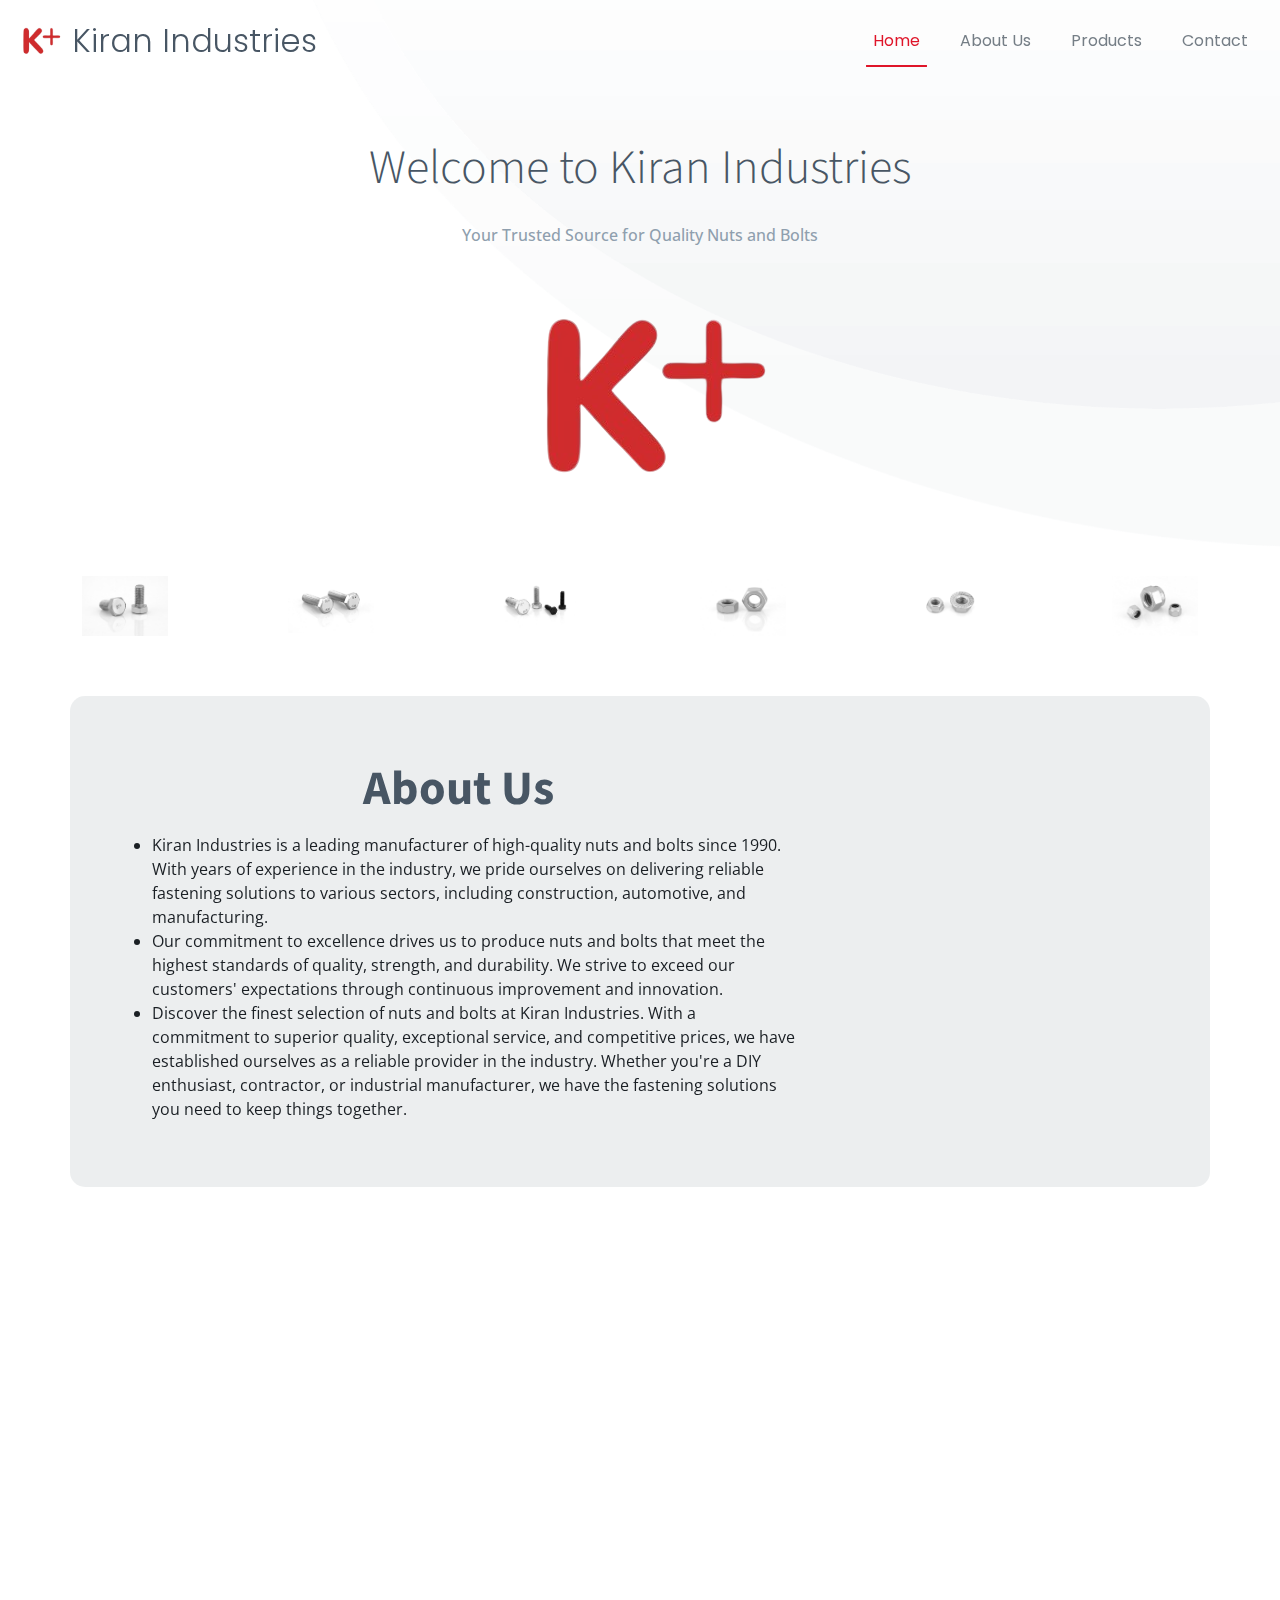
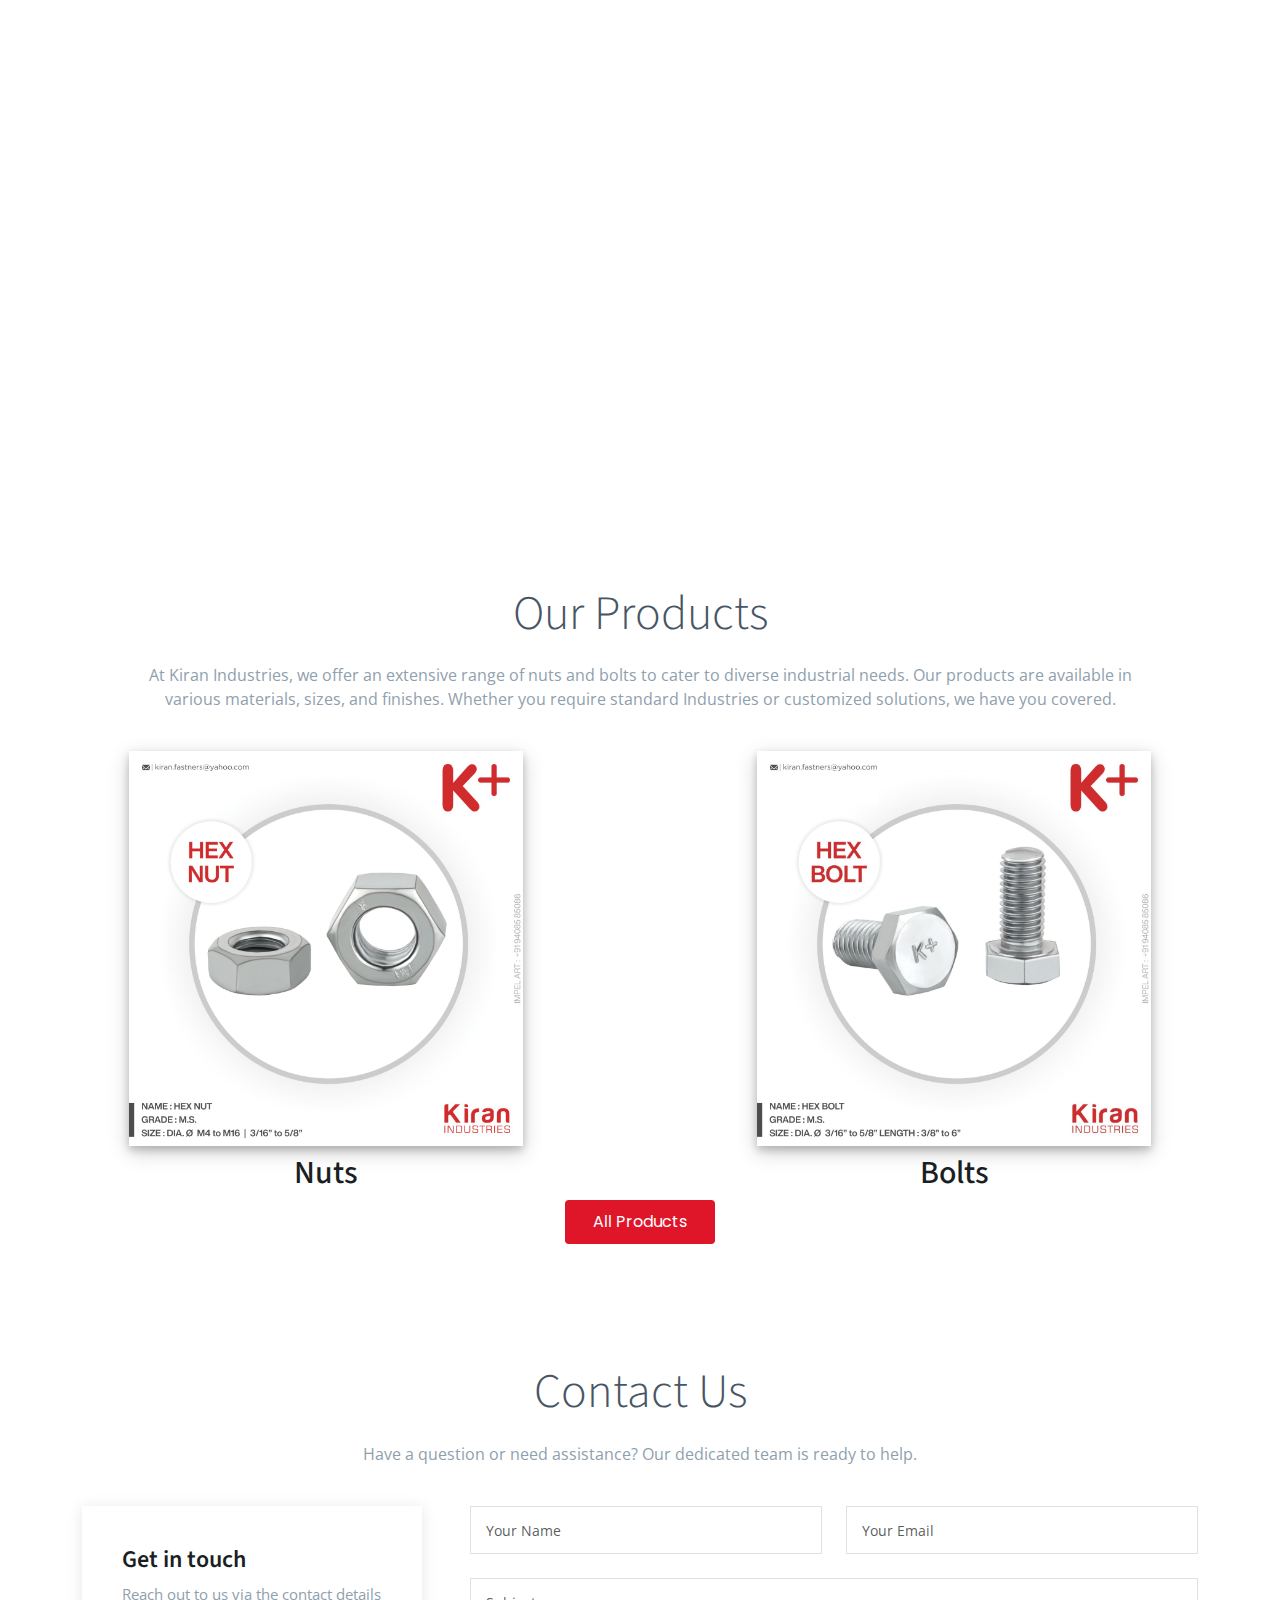
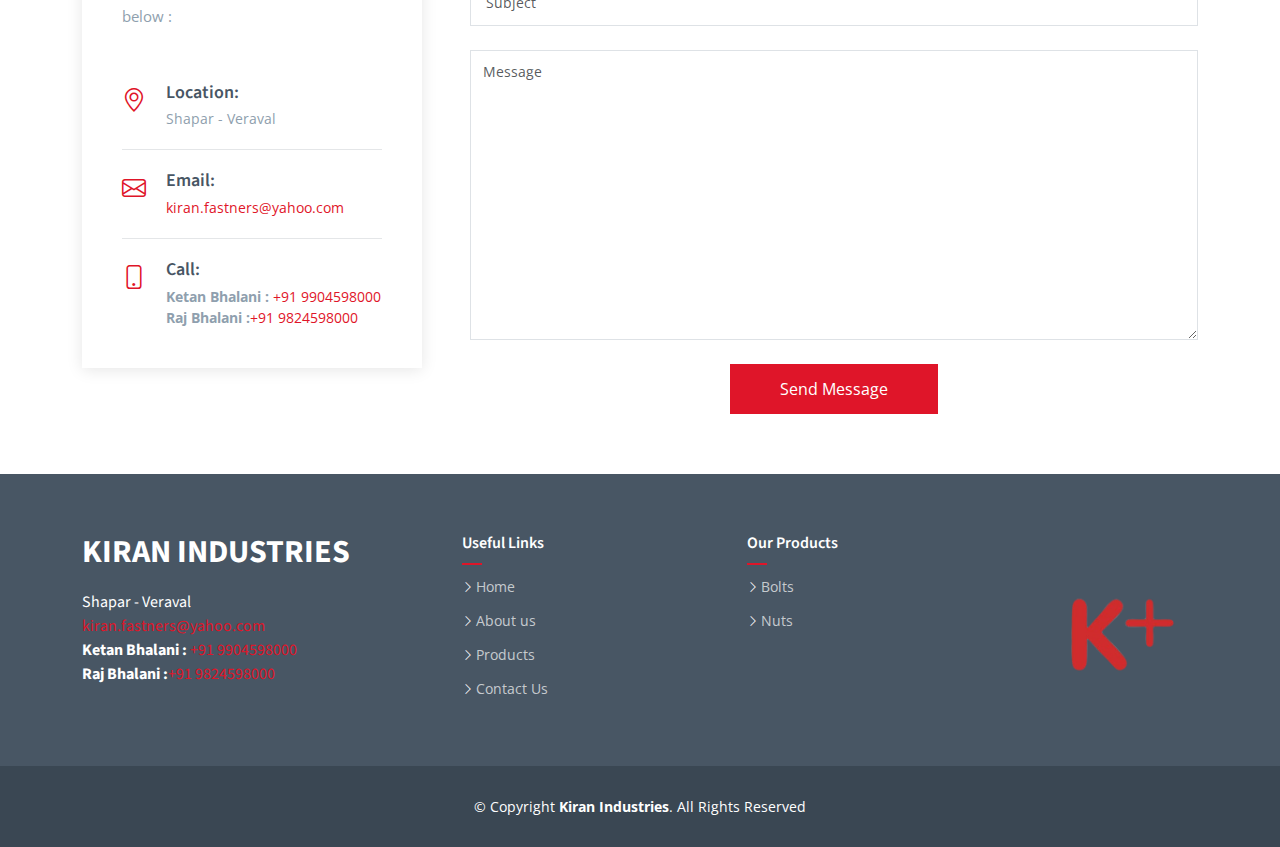
==== index.html @ 3c4c8921 "done styling and frontend" ====
<!DOCTYPE html>
<html lang="en">

<head>
  <meta charset="utf-8">
  <meta content="width=device-width, initial-scale=1.0" name="viewport">

  <title>Kiran Industries</title>
  <meta content="" name="description">
  <meta content="" name="keywords">

  <!-- Favicons -->
  <link href="assets/img/logo.png" rel="icon">
  <link href="assets/img/logo.png" rel="apple-touch-icon">

  <!-- Google Fonts -->
  <link rel="preconnect" href="https://fonts.googleapis.com">
  <link rel="preconnect" href="https://fonts.gstatic.com" crossorigin>
  <link href="https://fonts.googleapis.com/css2?family=Open+Sans:ital,wght@0,300;0,400;0,500;0,600;0,700;1,300;1,400;1,500;1,600;1,700&family=Poppins:ital,wght@0,300;0,400;0,500;0,600;0,700;1,300;1,400;1,500;1,600;1,700&family=Source+Sans+Pro:ital,wght@0,300;0,400;0,600;0,700;1,300;1,400;1,600;1,700&display=swap" rel="stylesheet">

  <!-- Vendor CSS Files -->
  <link href="assets/vendor/bootstrap/css/bootstrap.min.css" rel="stylesheet">
  <link href="assets/vendor/bootstrap-icons/bootstrap-icons.css" rel="stylesheet">
  <link href="assets/vendor/aos/aos.css" rel="stylesheet">
  <link href="assets/vendor/glightbox/css/glightbox.min.css" rel="stylesheet">
  <link href="assets/vendor/swiper/swiper-bundle.min.css" rel="stylesheet">


  <link href="assets/css/variables-red.css" rel="stylesheet">

  <!-- Template Main CSS File -->
  <link href="assets/css/main.css" rel="stylesheet">

</head>

<body>

  <!-- ======= Header ======= -->
  <header id="header" class="header fixed-top" data-scrollto-offset="0">
    <div class="container-fluid d-flex align-items-center justify-content-between">

      <a href="index.html" class="logo d-flex align-items-center scrollto me-auto me-lg-0">
        <img src="assets/img/logo.png" alt="">
        <h1>Kiran Industries</h1>
      </a>

      <nav id="navbar" class="navbar">
        <ul>
          <li><a class="nav-link scrollto" href="index.html#header"><span>Home</span></a></li>
          <li><a class="nav-link scrollto" href="index.html#cta">About Us</a></li>
          <li><a class="nav-link scrollto" href="products.html">Products</a></li>
          <li><a class="nav-link scrollto" href="index.html#contact">Contact</a></li>
        </ul>
        <i class="bi bi-list mobile-nav-toggle d-none"></i>
      </nav><!-- .navbar -->
    </div>
  </header><!-- End Header -->

  <!-- ======= Hero Section ======= -->
  <section id="hero" class="hero carousel  carousel-fade" data-bs-ride="carousel" data-bs-interval="5000">

    <div class="text-center">
      <h2>Welcome to Kiran Industries</h2>
      <p>Your Trusted Source for Quality Nuts and Bolts</p>
    </div>
    <div class="hero-img text-center">
      <img src="assets/img/logo.png" alt="logo">
    </div>
  </section><!-- End Hero Section -->
  
  <main id="main">
    <!-- ======= Clients Section ======= -->
    <section id="clients" class="clients">
      <div class="container" data-aos="zoom-out">

        <div class="clients-slider swiper">
          <div class="swiper-wrapper align-items-center">
            <div class="swiper-slide"><img src="assets/img/clients/CHA_6769.JPG" class="img-fluid" alt=""></div>
            <div class="swiper-slide"><img src="assets/img/clients/CHA_7212.JPG" class="img-fluid" alt=""></div>
            <div class="swiper-slide"><img src="assets/img/clients/CHA_7214.JPG" class="img-fluid" alt=""></div>
            <div class="swiper-slide"><img src="assets/img/clients/CHA_7216.JPG" class="img-fluid" alt=""></div>
            <div class="swiper-slide"><img src="assets/img/clients/CHA_7217.JPG" class="img-fluid" alt=""></div>
            <div class="swiper-slide"><img src="assets/img/clients/CHA_7218.JPG" class="img-fluid" alt=""></div>
            <div class="swiper-slide"><img src="assets/img/clients/CHA_7219.JPG" class="img-fluid" alt=""></div>
            <div class="swiper-slide"><img src="assets/img/clients/CHA_7220.JPG" class="img-fluid" alt=""></div>
            <div class="swiper-slide"><img src="assets/img/clients/CHA_7222.JPG" class="img-fluid" alt=""></div>
            <div class="swiper-slide"><img src="assets/img/clients/CHA_7223.JPG" class="img-fluid" alt=""></div>
            <div class="swiper-slide"><img src="assets/img/clients/CHA_7225.JPG" class="img-fluid" alt=""></div>
          </div>
        </div>

      </div>
    </section><!-- End Clients Section -->
    
        <!-- ======= Call To Action Section ======= -->
        <section id="cta" class="cta">
          <div class="container" data-aos="zoom-out">
    
            <div class="row g-5">
    
              <div class="col-lg-8 col-md-6 content d-flex flex-column justify-content-center order-last order-md-first">
                <h3>About Us</h3>
                <ul>
                  <li>Kiran Industries is a leading manufacturer of high-quality nuts and bolts since 1990. With years of experience in the industry, we pride ourselves on delivering reliable fastening solutions to various sectors, including construction, automotive, and manufacturing.</li>
                  <li>Our commitment to excellence drives us to produce nuts and bolts that meet the highest standards of quality, strength, and durability. We strive to exceed our customers' expectations through continuous improvement and innovation.</li>
                  <li>Discover the finest selection of nuts and bolts at Kiran Industries. With a commitment to superior quality, exceptional service, and competitive prices, we have established ourselves as a reliable provider in the industry. Whether you're a DIY enthusiast, contractor, or industrial manufacturer, we have the fastening solutions you need to keep things together.</li>
                </ul>
              </div>
    
              <div class="col-lg-4 col-md-6 order-first order-md-last d-flex align-items-center">
                <div class="img">
                  <img src="https://media.istockphoto.com/id/1477983299/photo/closeup-scene-cutaway-the-inside-thread-tapping-by-special-tool.jpg?s=612x612&w=0&k=20&c=qbAjKSKTzSYOvT4MXlduDRZGYVY0SNJltVHLiTy2n5M=" alt="" class="img-fluid">
                </div>
              </div>
            </div>
          </div>
        </section><!-- End Call To Action Section -->
    

    <!-- ======= On Focus Section ======= -->
    <section id="onfocus" class="onfocus">
      <div class="container-fluid p-0" data-aos="fade-up">

        <div class="row g-0">
          <div class="col-lg-6 video-play position-relative">
          </div>
          <div class="col-lg-6">
            <div class="content d-flex flex-column justify-content-center h-100">
              <h3>Why Choose Kiran Industries?</h3>
              <ul>
                <li><i class="bi bi-check-circle"></i><strong>Extensive Product Range :</strong> Explore our comprehensive catalog of nuts and bolts, available in various sizes, materials, and finishes. We offer standard Industries, specialty items, and even customized solutions to meet your specific requirements.</li>
                <li><i class="bi bi-check-circle"></i><strong>Uncompromising Quality :</strong> At Kiran Industries, quality is our top priority. All our products undergo rigorous testing to ensure they meet or exceed industry standards. Rest assured that when you choose our Industries, you're choosing reliability and durability.</li>
                <li><i class="bi bi-check-circle"></i><strong>Expertise and Experience :</strong> With years of experience in the Fasteners industry, our team possesses deep knowledge and expertise. We are always ready to assist you with product recommendations, technical advice, and any inquiries you may have.</li>
                <li><i class="bi bi-check-circle"></i><strong>Competitive Pricing :</strong> We understand the importance of affordability. Our pricing structure is designed to offer you the best value for your money, without compromising on quality. Partner with us and enjoy cost-effective solutions for your fastening needs.</li>
                <li><i class="bi bi-check-circle"></i><strong>Customer Satisfaction :</strong> Your satisfaction is our success. We strive to provide an exceptional customer experience from the moment you visit our website to the post-purchase support. Count on us for prompt responses, efficient order processing, and reliable shipping.</li>
              </ul>
            </div>
          </div>
        </div>

      </div>
    </section><!-- End On Focus Section -->

    <section id="main-products">
      <div class="section-header">
        <h2>Our Products</h2>
        <p>At Kiran Industries, we offer an extensive range of nuts and bolts to cater to diverse industrial needs. Our products are available in various materials, sizes, and finishes. Whether you require standard Industries or customized solutions, we have you covered. </p>    
      </div>
      <div class="container-fluid row prod-home">
        <div class="col-6 col-md-4 col-lg-4">
          <a href="products.html"><img src="assets/img/portfolio/hexnuts.jpeg" alt="nut"></a>
          <h2>Nuts</h2>
        </div>
        <div class="col-6 col-md-4 col-lg-4">
          <a href="products.html"><img src="assets/img/portfolio/hexbolts.jpeg" alt="bolt"></a>
          <h2>Bolts</h2>
        </div>
      </div>
      <div class=" text-center">
        <a href="products.html" class="btn-get-started prod-btn scrollto">All Products</a>
      </div>
      <div>
        
      </div>
    </section>

    <!-- ======= Contact Section ======= -->
    <section id="contact" class="contact">
      <div class="container">

        <div class="section-header">
          <h2>Contact Us</h2>
          <p>Have a question or need assistance? Our dedicated team is ready to help. </p>

        </div>

      </div>

      <div class="container">

        <div class="row gy-5 gx-lg-5">

          <div class="col-lg-4">

            <div class="info">
              <h3>Get in touch</h3>
              <p>Reach out to us via the contact details below :</p>
              <br>
              <div class="info-item d-flex">
                <i class="bi bi-geo-alt flex-shrink-0"></i>
                <div>
                  <h4>Location:</h4>
                  <p>Shapar - Veraval</p>
                </div>
              </div><!-- End Info Item -->

              <div class="info-item d-flex">
                <i class="bi bi-envelope flex-shrink-0"></i>
                <div>
                  <h4>Email:</h4>
                  <p><a href="mailto:kiran.fastners@yahoo.com">kiran.fastners@yahoo.com</a></p>
                </div>
              </div><!-- End Info Item -->

              <div class="info-item d-flex">
                <i class="bi bi-phone flex-shrink-0"></i>
                <div>
                  <h4>Call:</h4>
                  <p><strong>Ketan Bhalani :</strong><a href="tel:+919824598000"> +91 9904598000</a></p>
                  <p><strong>Raj Bhalani :</strong><a href="tel:+919824598000">+91 9824598000</a></p>
                </div>
              </div><!-- End Info Item -->

            </div>

          </div>

          <div class="col-lg-8">
            <form action="forms/contact.php" method="post" role="form" class="php-email-form">
              <div class="row">
                <div class="col-md-6 form-group">
                  <input type="text" name="name" class="form-control" id="name" placeholder="Your Name" required>
                </div>
                <div class="col-md-6 form-group mt-3 mt-md-0">
                  <input type="email" class="form-control" name="email" id="email" placeholder="Your Email" required>
                </div>
              </div>
              <div class="form-group mt-3">
                <input type="text" class="form-control" name="subject" id="subject" placeholder="Subject" required>
              </div>
              <div class="form-group mt-3">
                <textarea class="form-control" name="message" placeholder="Message" required></textarea>
              </div>
              <div class="my-3">
                <div class="loading">Loading</div>
                <div class="error-message"></div>
                <div class="sent-message">Your message has been sent. Thank you!</div>
              </div>
              <div class="text-center"><button type="submit">Send Message</button></div>
            </form>
          </div><!-- End Contact Form -->

        </div>

      </div>
    </section><!-- End Contact Section -->

  </main><!-- End #main -->

  <!-- ======= Footer ======= -->
  <footer id="footer" class="footer">

    <div class="footer-content">
      <div class="container">
        <div class="row">

          <div class="col-lg-4 col-md-6">
            <div class="footer-info">
              <h3>Kiran Industries</h3>
              <p>Shapar - Veraval<br></p>
              <p><a href="mailto:kiran.fastners@yahoo.com">kiran.fastners@yahoo.com</a></p>
              <p><strong>Ketan Bhalani :</strong><a href="tel:+919824598000"> +91 9904598000</a></p>
              <p><strong>Raj Bhalani :</strong><a href="tel:+919824598000">+91 9824598000</a></p>
              
            </div>
          </div>

          <div class="col-lg-3 col-md-6 footer-links">
            <h4>Useful Links</h4>
            <ul>
              <li><i class="bi bi-chevron-right"></i> <a href="index.html#header">Home</a></li>
              <li><i class="bi bi-chevron-right"></i> <a href="index.html#cta">About us</a></li>
              <li><i class="bi bi-chevron-right"></i> <a href="products.html">Products</a></li>
              <li><i class="bi bi-chevron-right"></i> <a href="index.html#contact">Contact Us</a></li>
            </ul>
          </div>

          <div class="col-lg-3 col-md-6 footer-links">
            <h4>Our Products</h4>
            <ul>
              <li><i class="bi bi-chevron-right"></i> <a href="products.html">Bolts</a></li>
              <li><i class="bi bi-chevron-right"></i> <a href="products.html">Nuts</a></li>
            </ul>
          </div>

          <div class="col-lg-2 col-md-6 ft-logo">
            <img class="" src="assets/img/logo.png" alt="logo">
          </div>

        </div>
      </div>
    </div>

    <div class="footer-legal text-center">
      <div class="container d-flex flex-column flex-lg-row justify-content-center align-items-center">

        <div class="d-flex flex-column align-items-center">
          <div class="copyright">
            &copy; Copyright <strong><span>Kiran Industries</span></strong>. All Rights Reserved
          </div>
        </div>

      </div>
    </div>

  </footer><!-- End Footer -->

  <a href="#" class="scroll-top d-flex align-items-center justify-content-center"><i class="bi bi-arrow-up-short"></i></a>

  <div id="preloader"></div>

  <!-- Vendor JS Files -->
  <script src="assets/vendor/bootstrap/js/bootstrap.bundle.min.js"></script>
  <script src="assets/vendor/aos/aos.js"></script>
  <script src="assets/vendor/glightbox/js/glightbox.min.js"></script>
  <script src="assets/vendor/isotope-layout/isotope.pkgd.min.js"></script>
  <script src="assets/vendor/swiper/swiper-bundle.min.js"></script>
  <script src="assets/vendor/php-email-form/validate.js"></script>

  <!-- Template Main JS File -->
  <script src="assets/js/main.js"></script>

</body>

</html>
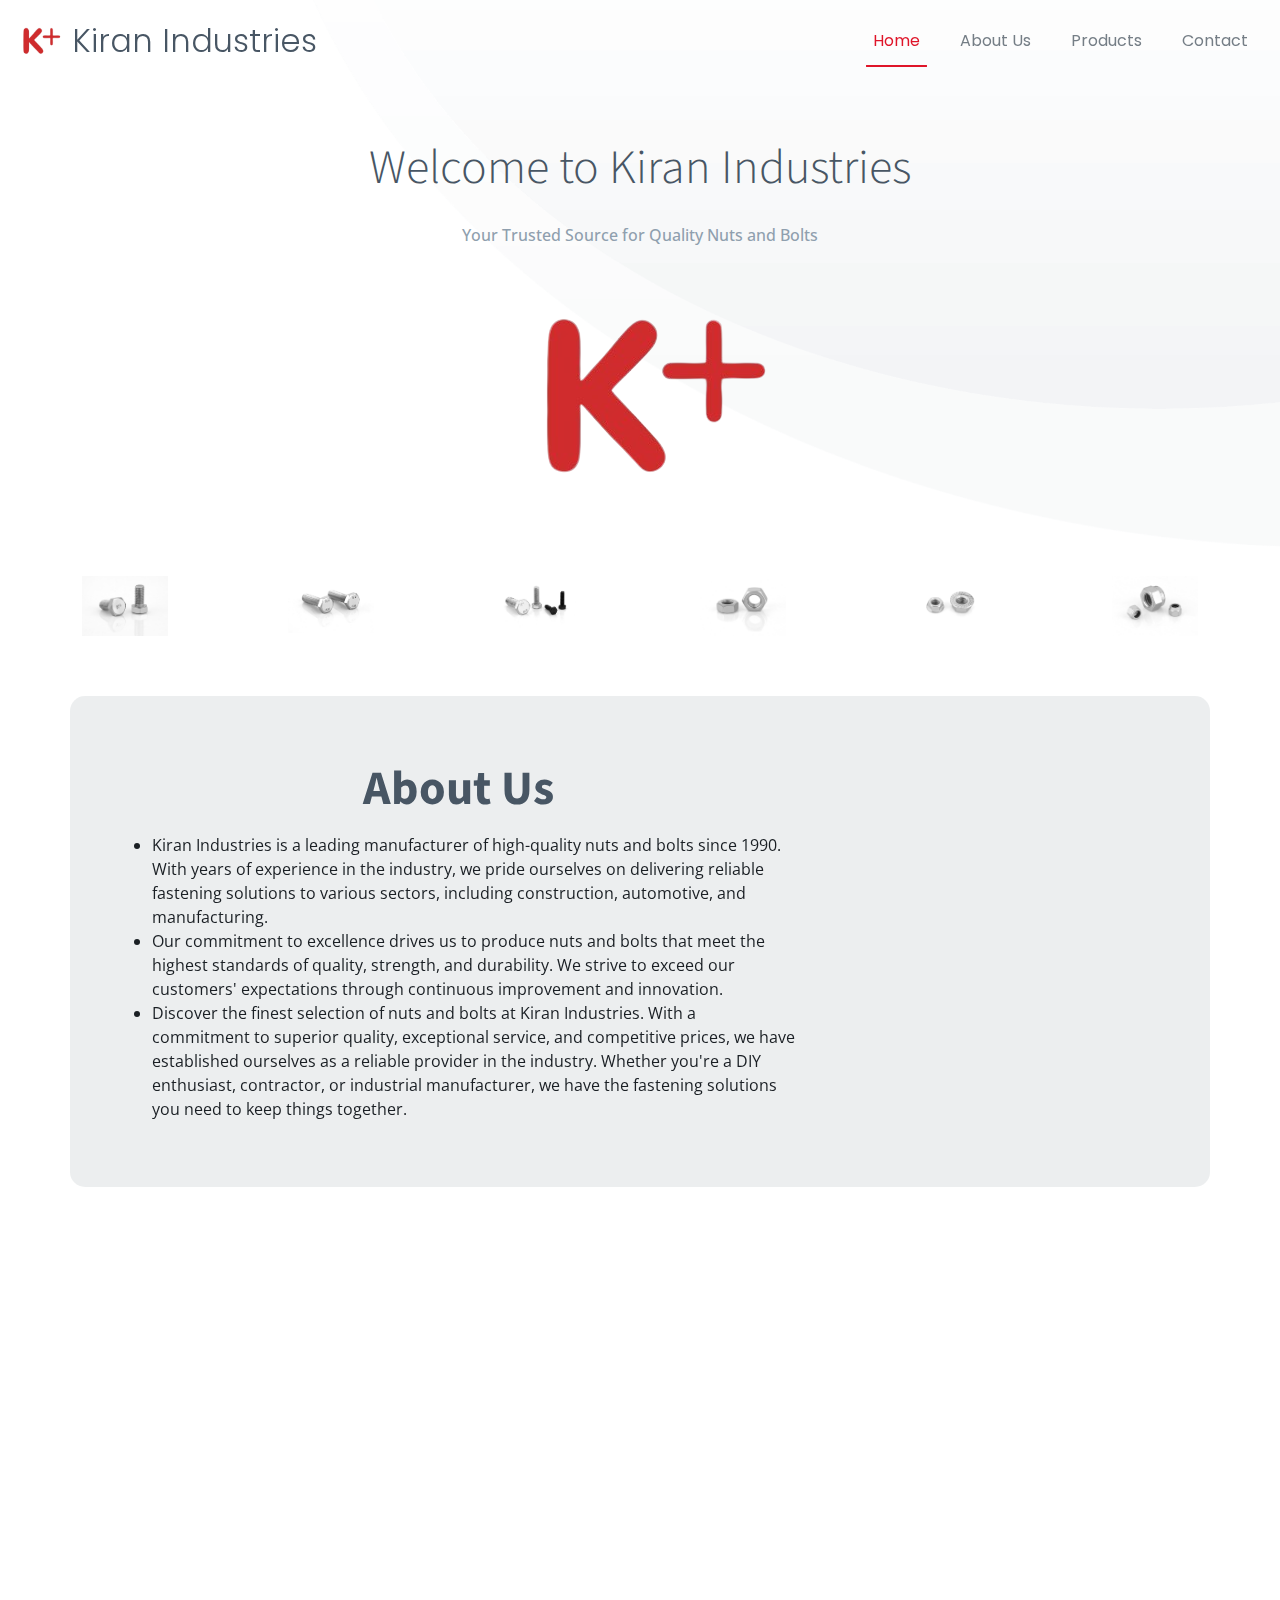
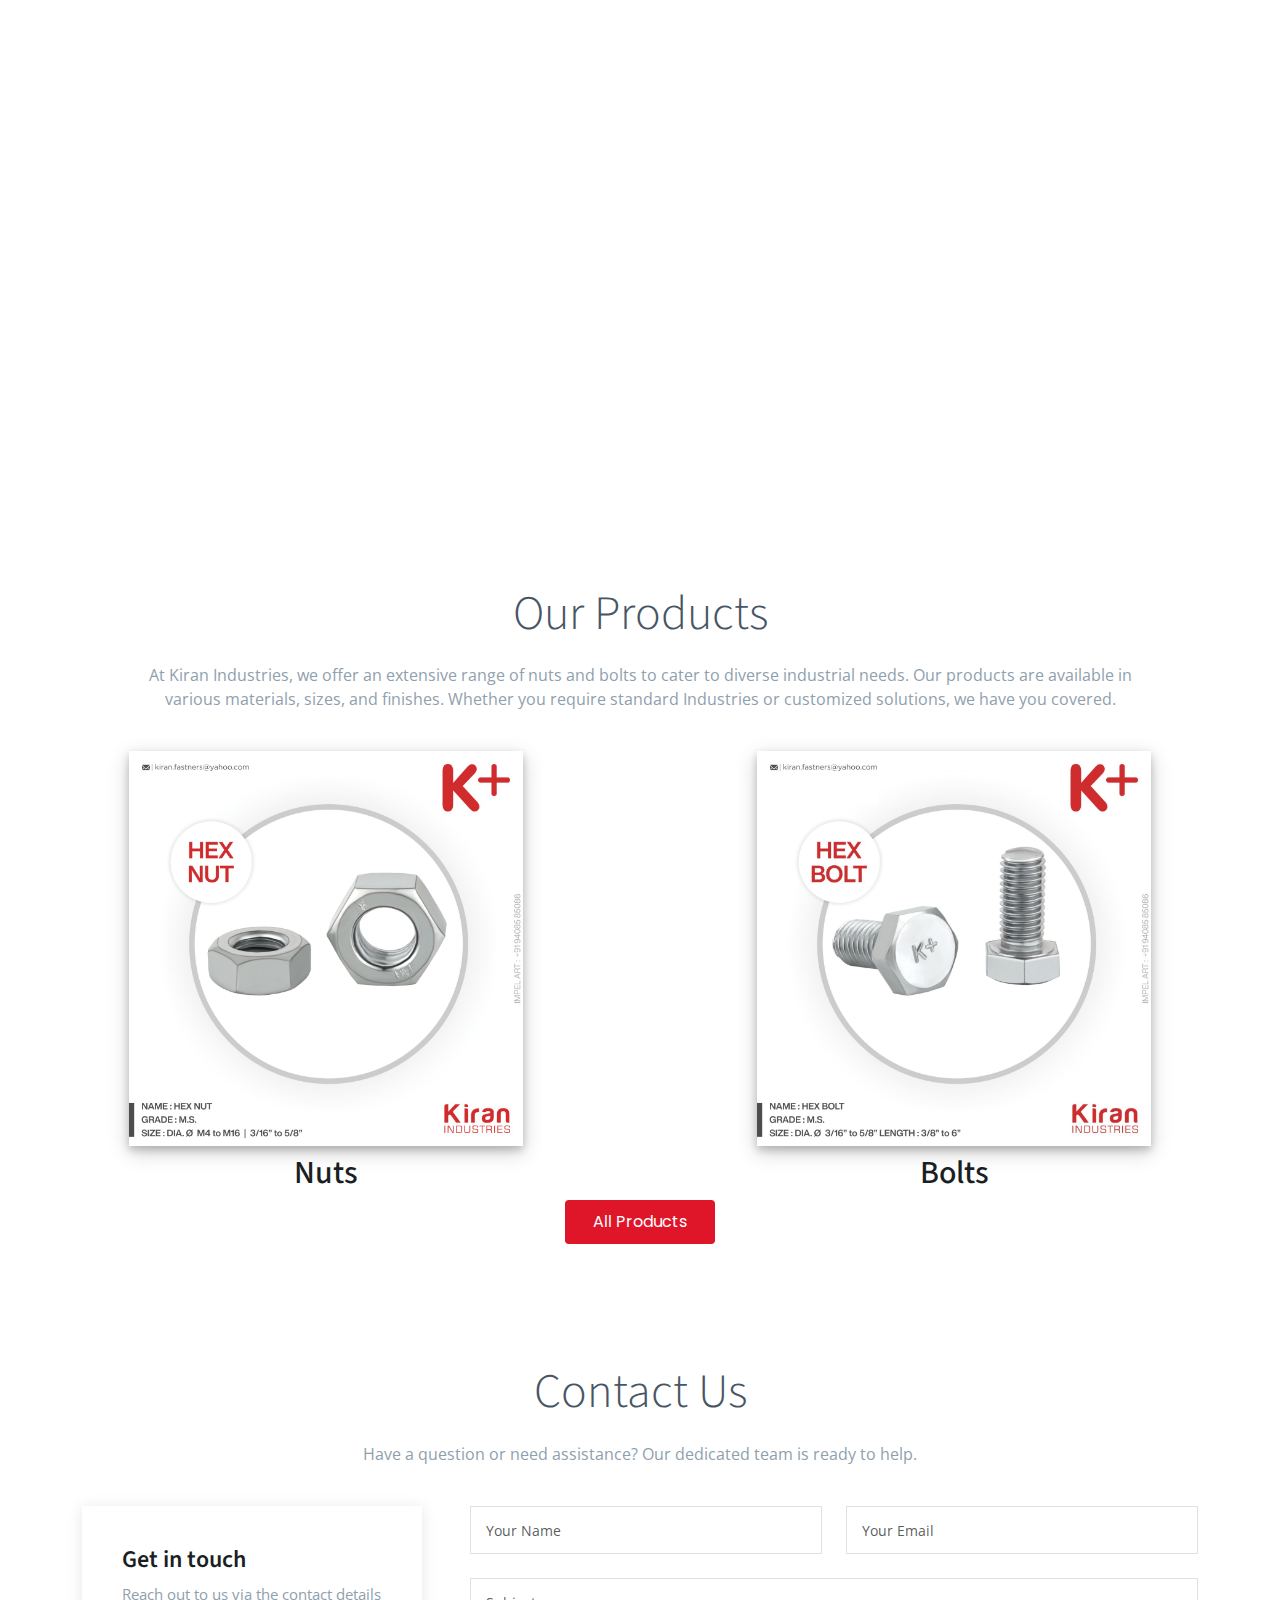
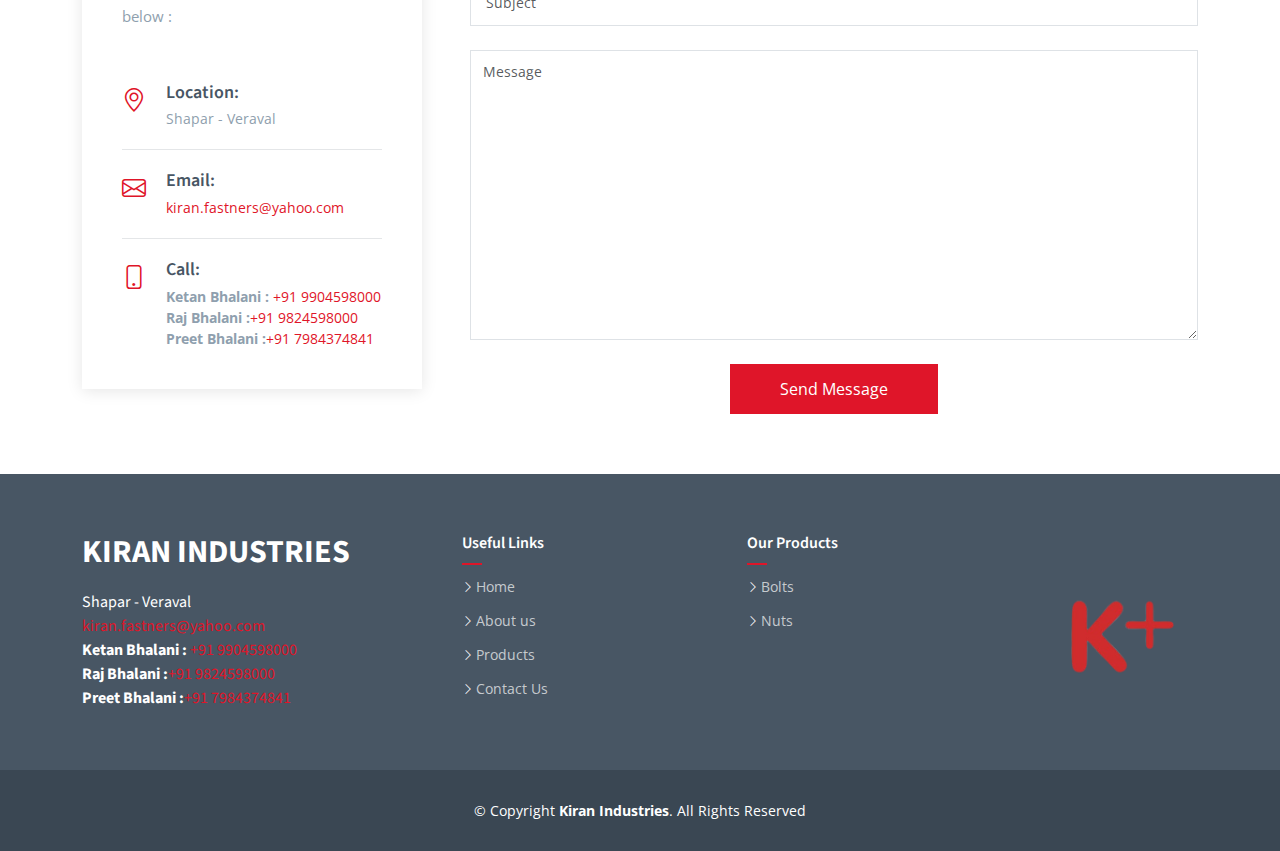
==== commit 6cd198d6: "added new contact number" ====
--- a/index.html
+++ b/index.html
@@ -208,6 +208,7 @@
                   <h4>Call:</h4>
                   <p><strong>Ketan Bhalani :</strong><a href="tel:+919824598000"> +91 9904598000</a></p>
                   <p><strong>Raj Bhalani :</strong><a href="tel:+919824598000">+91 9824598000</a></p>
+              <p><strong>Preet Bhalani :</strong><a href="tel:+917984374841">+91 7984374841</a></p>
                 </div>
               </div><!-- End Info Item -->
 
@@ -261,6 +262,7 @@
               <p><a href="mailto:kiran.fastners@yahoo.com">kiran.fastners@yahoo.com</a></p>
               <p><strong>Ketan Bhalani :</strong><a href="tel:+919824598000"> +91 9904598000</a></p>
               <p><strong>Raj Bhalani :</strong><a href="tel:+919824598000">+91 9824598000</a></p>
+              <p><strong>Preet Bhalani :</strong><a href="tel:+917984374841">+91 7984374841</a></p>
               
             </div>
           </div>
--- a/assets/css/main.css
+++ b/assets/css/main.css
@@ -101,6 +101,11 @@
   }
 }
 
+@media (max-width: 512px) {
+  #header  .logo h1{
+    visibility: hidden;
+  }
+}
 /*--------------------------------------------------------------
 # Breadcrumbs
 --------------------------------------------------------------*/
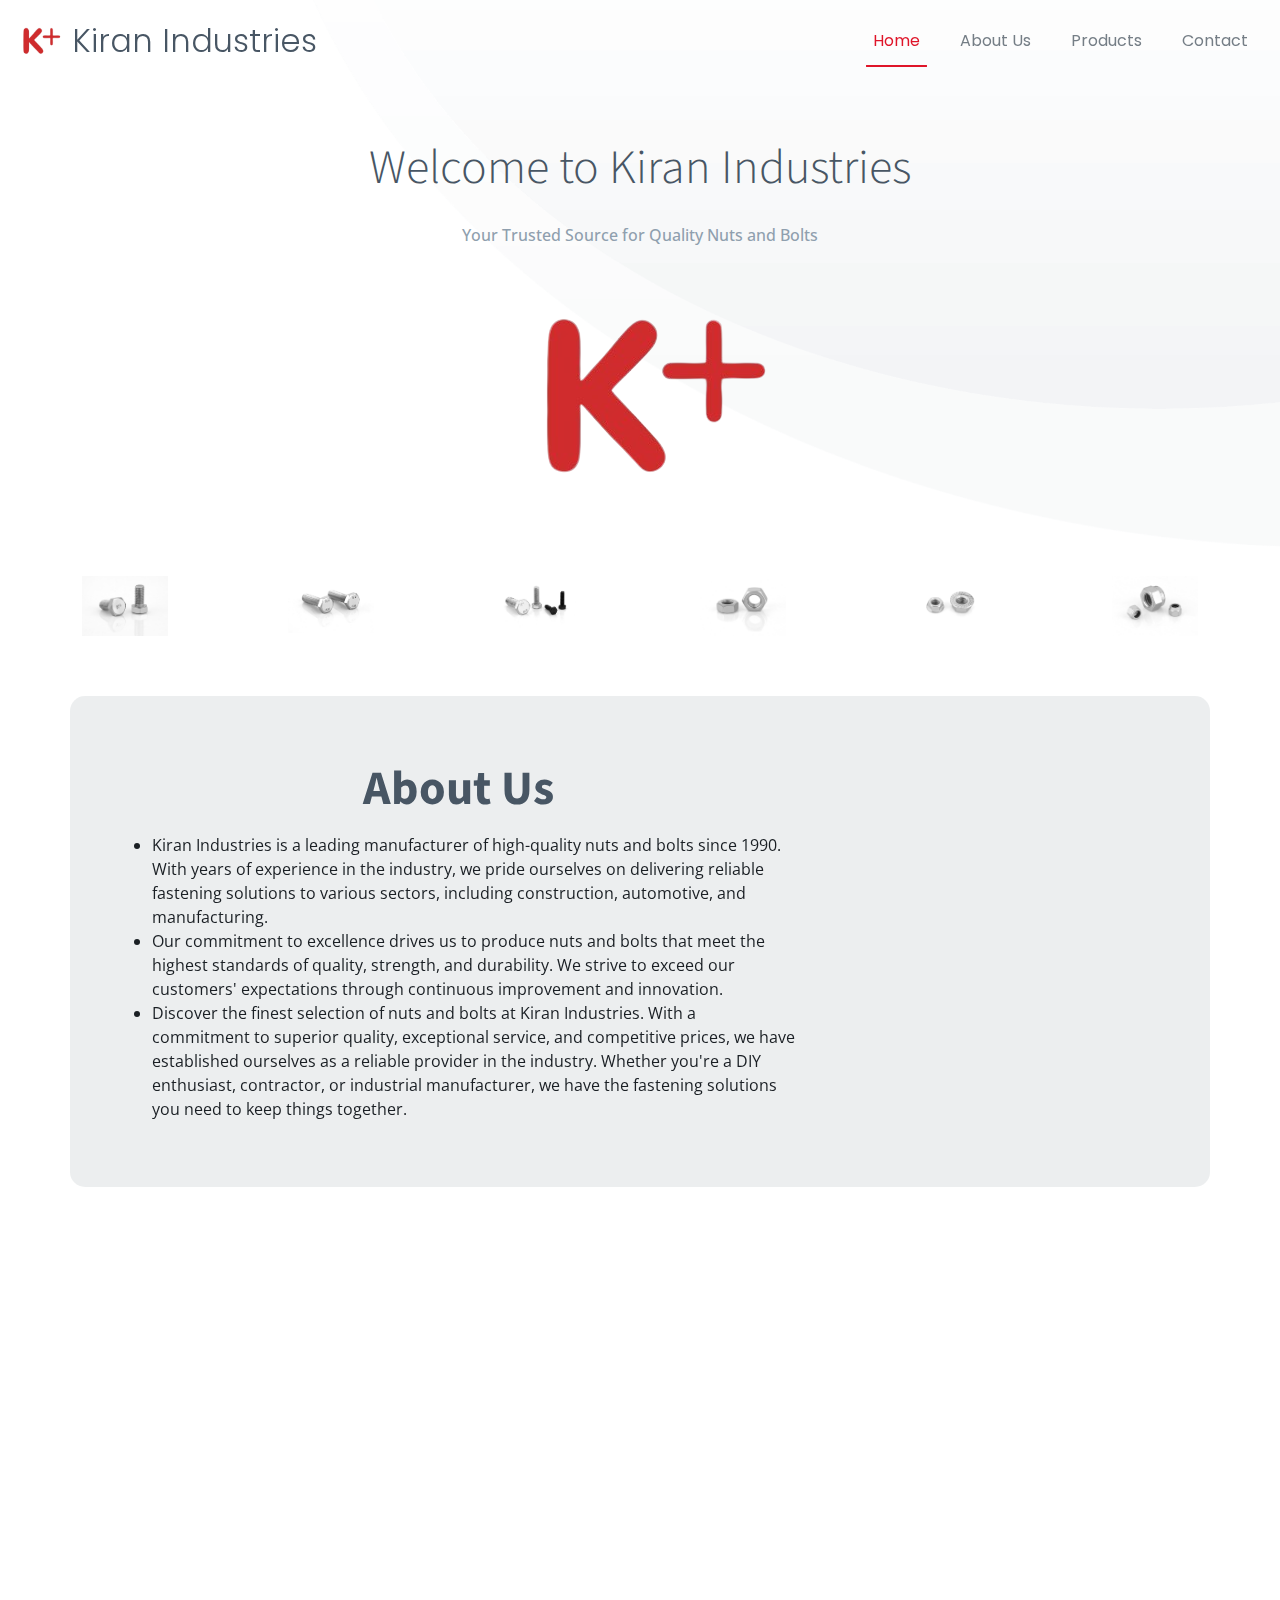
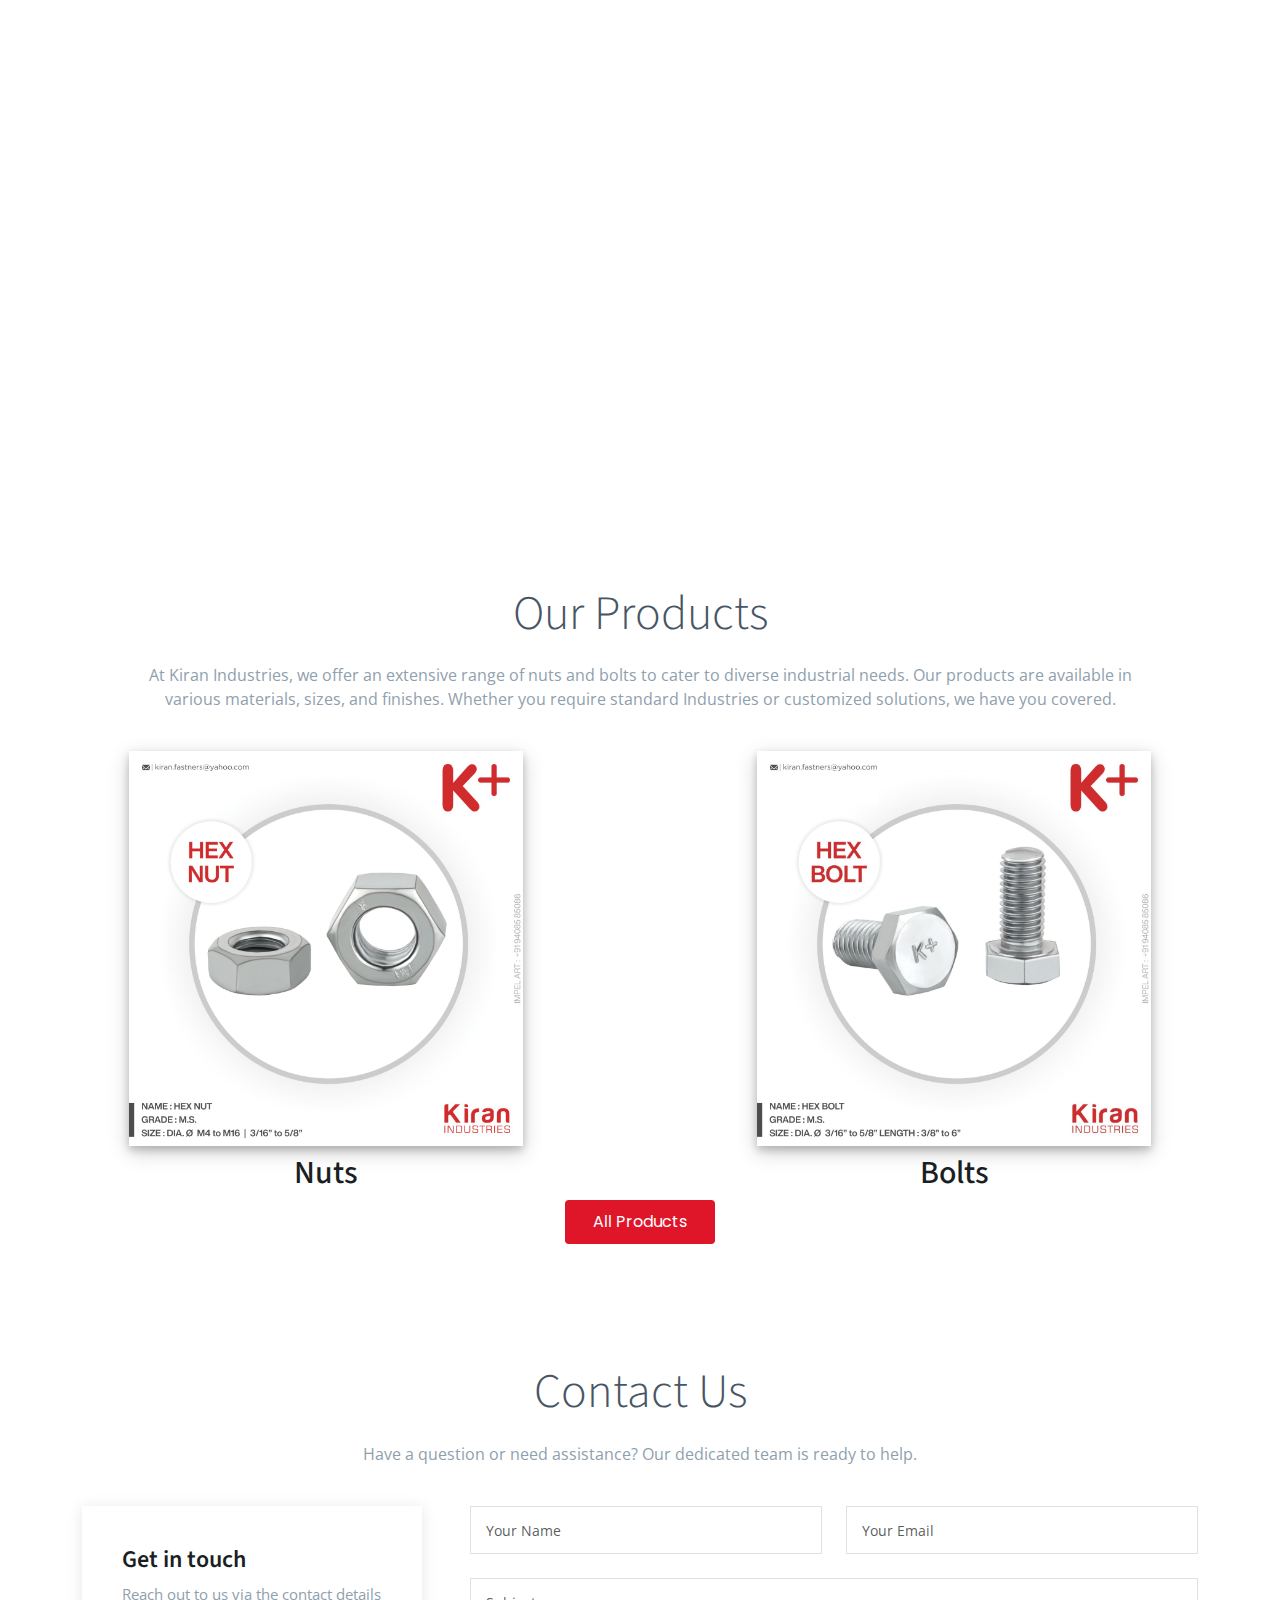
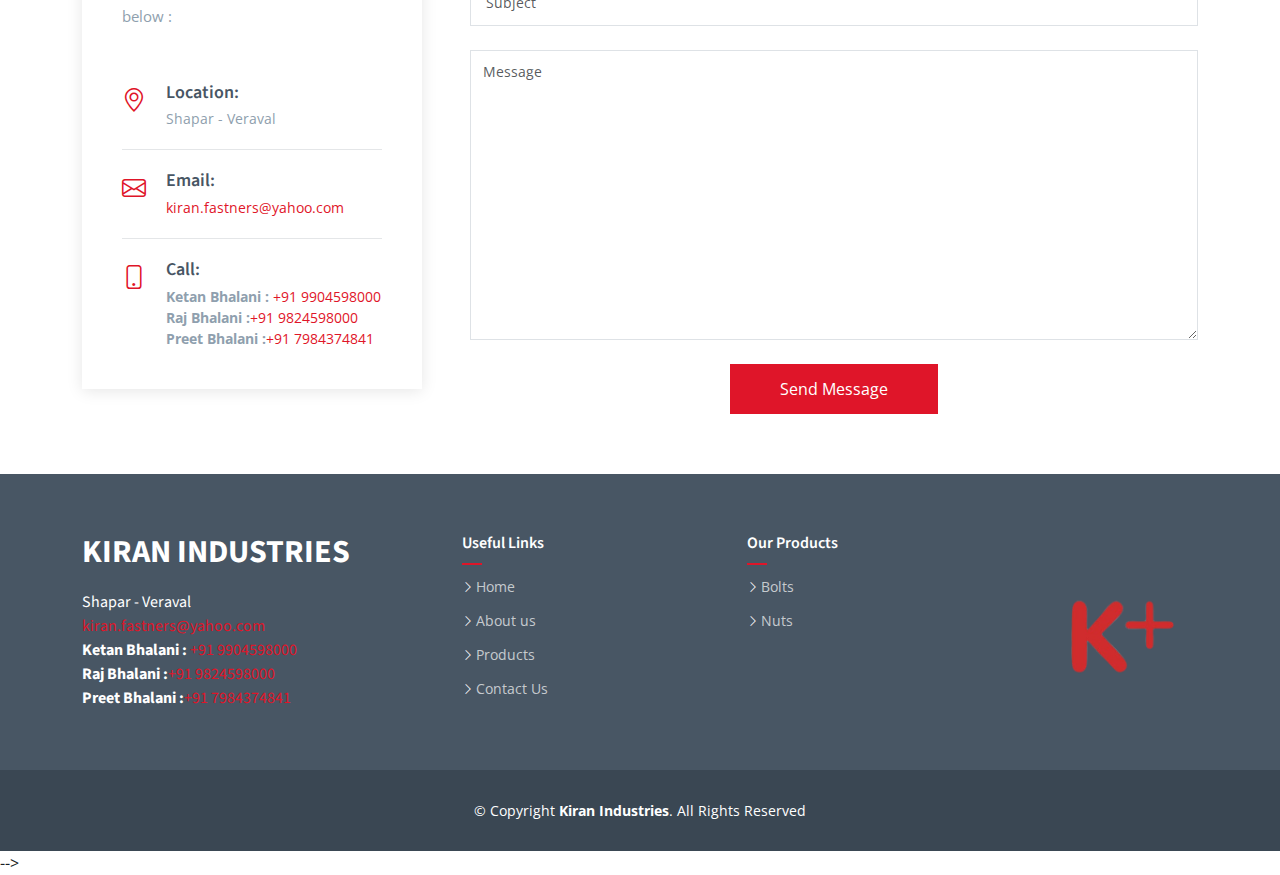
==== commit e24ee1e8: "done with contact form" ====
--- a/index.html
+++ b/index.html
@@ -217,7 +217,8 @@
           </div>
 
           <div class="col-lg-8">
-            <form action="forms/contact.php" method="post" role="form" class="php-email-form">
+            <form action="https://api.web3forms.com/submit" method="POST" role="form" class="php-email-form">
+              <input type="hidden" name="access_key" value="d2f49e1a-554d-4d4c-b4e8-3024ff8858d1">
               <div class="row">
                 <div class="col-md-6 form-group">
                   <input type="text" name="name" class="form-control" id="name" placeholder="Your Name" required>
@@ -317,7 +318,7 @@
   <script src="assets/vendor/glightbox/js/glightbox.min.js"></script>
   <script src="assets/vendor/isotope-layout/isotope.pkgd.min.js"></script>
   <script src="assets/vendor/swiper/swiper-bundle.min.js"></script>
-  <script src="assets/vendor/php-email-form/validate.js"></script>
+  <!-- <!-- <script src="assets/vendor/php-email-form/validate.js"></script> --> -->
 
   <!-- Template Main JS File -->
   <script src="assets/js/main.js"></script>
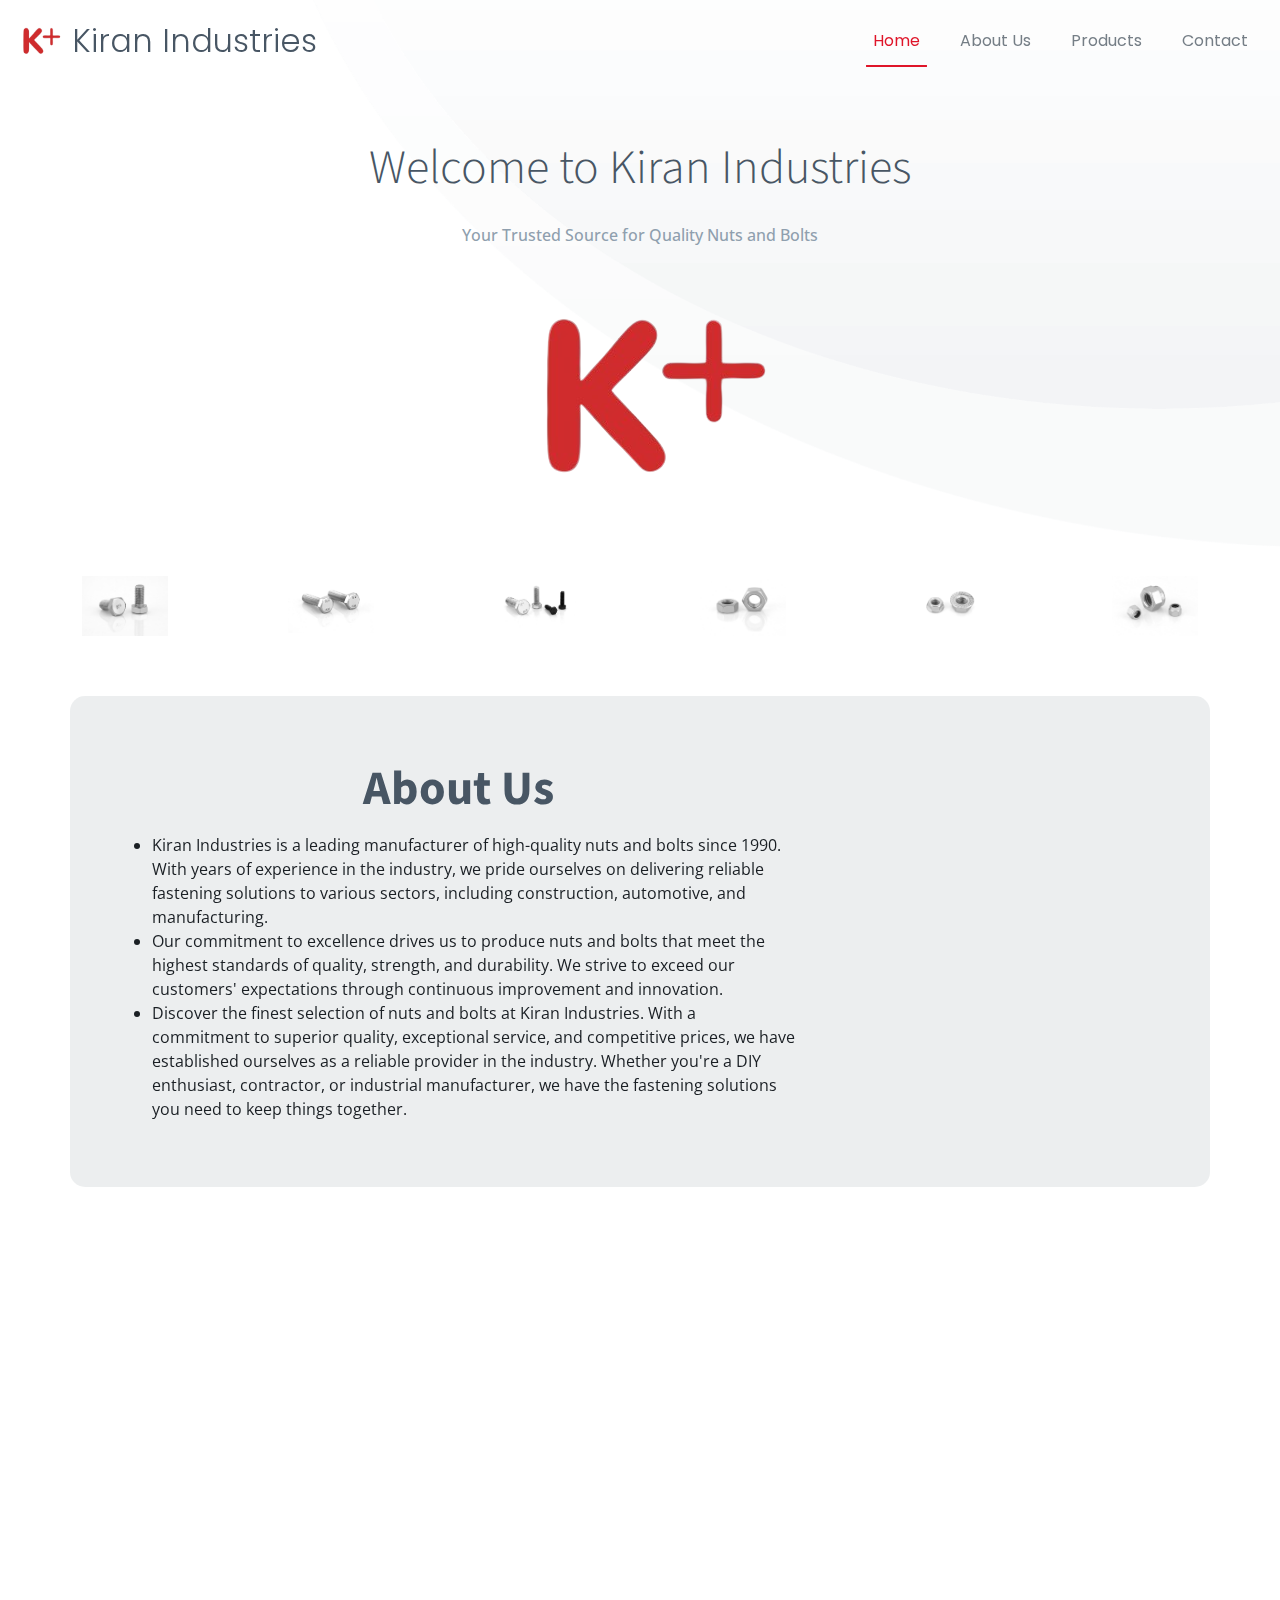
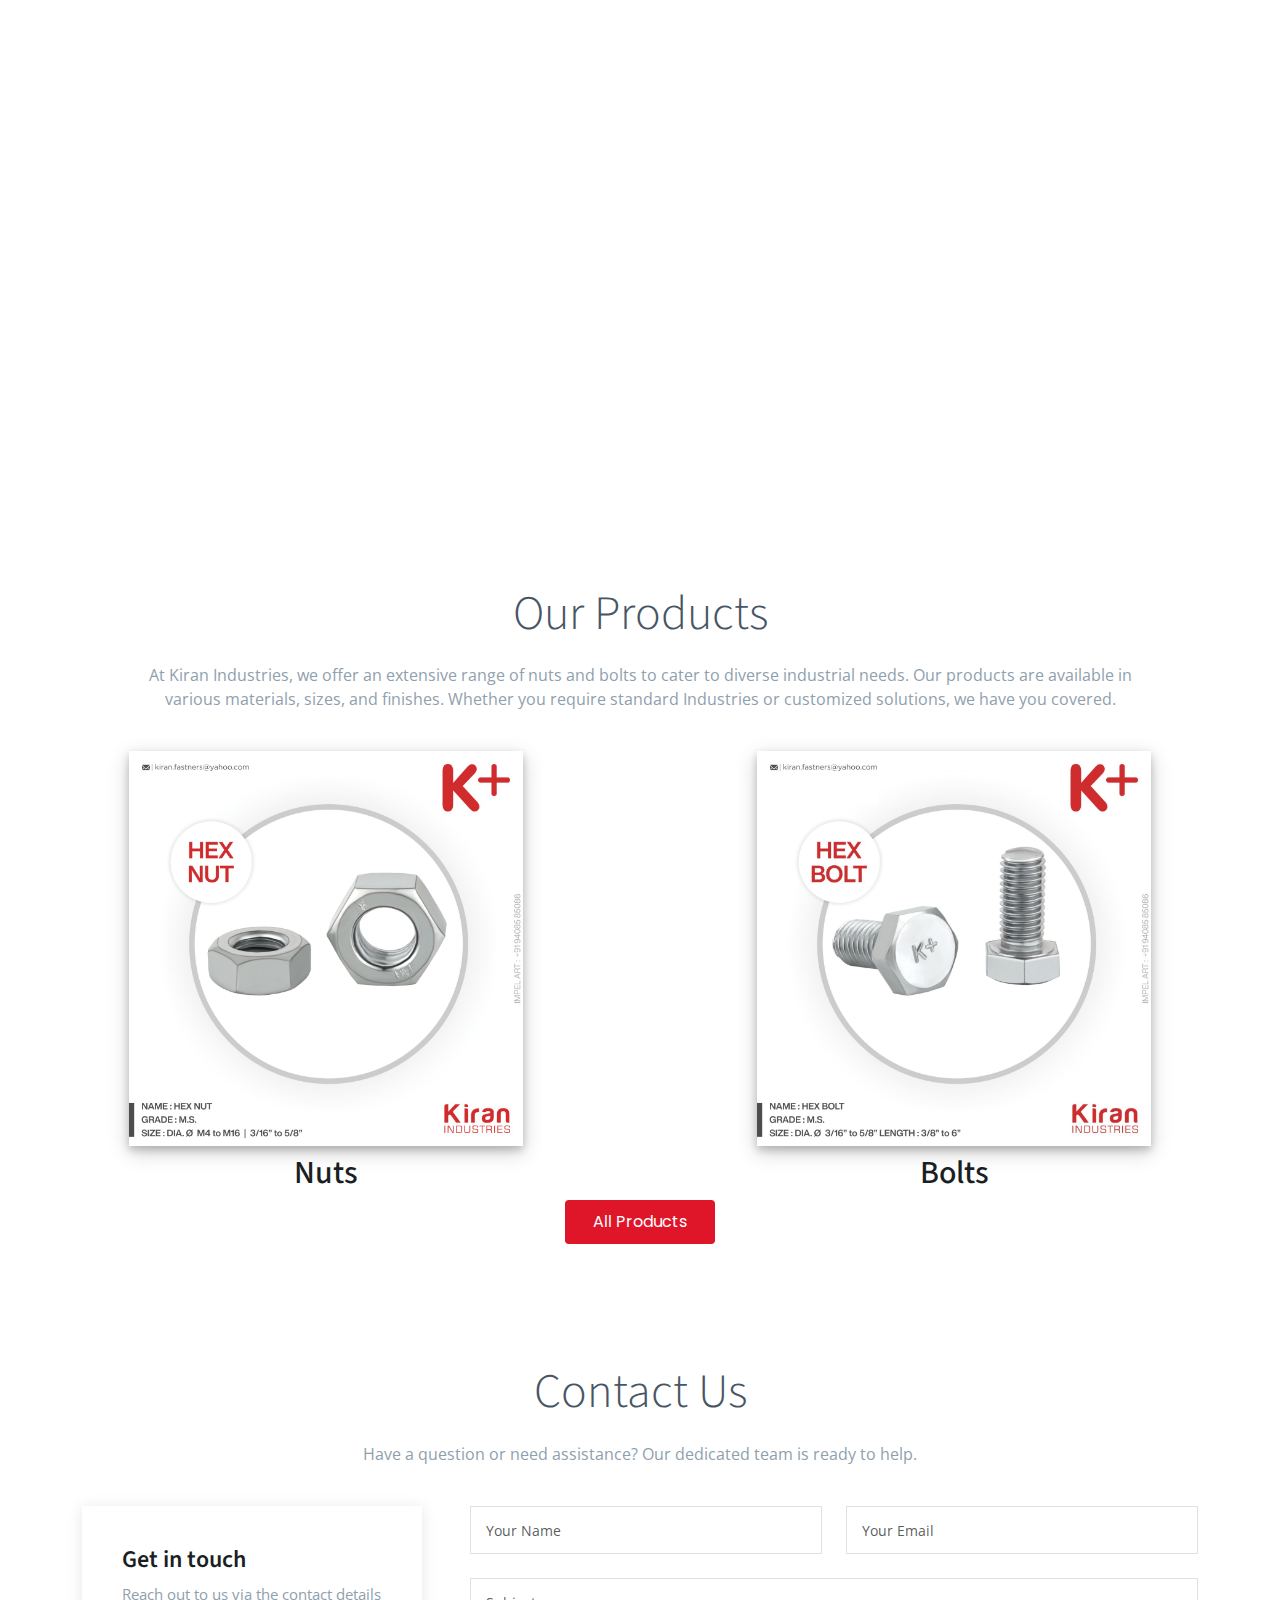
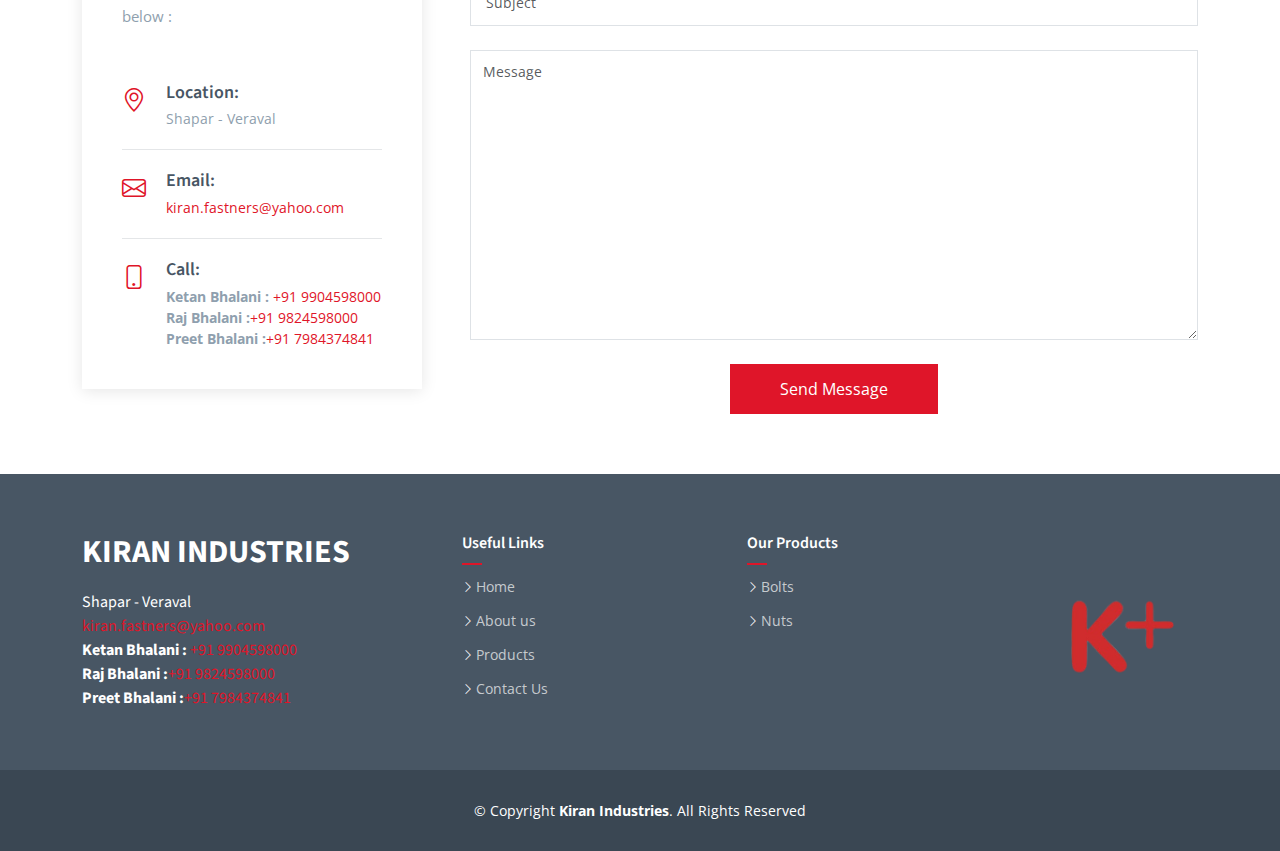
==== commit 4d583a75: "done with contact form" ====
--- a/index.html
+++ b/index.html
@@ -318,7 +318,7 @@
   <script src="assets/vendor/glightbox/js/glightbox.min.js"></script>
   <script src="assets/vendor/isotope-layout/isotope.pkgd.min.js"></script>
   <script src="assets/vendor/swiper/swiper-bundle.min.js"></script>
-  <!-- <!-- <script src="assets/vendor/php-email-form/validate.js"></script> --> -->
+  <!--<script src="assets/vendor/php-email-form/validate.js"></script> -->
 
   <!-- Template Main JS File -->
   <script src="assets/js/main.js"></script>
